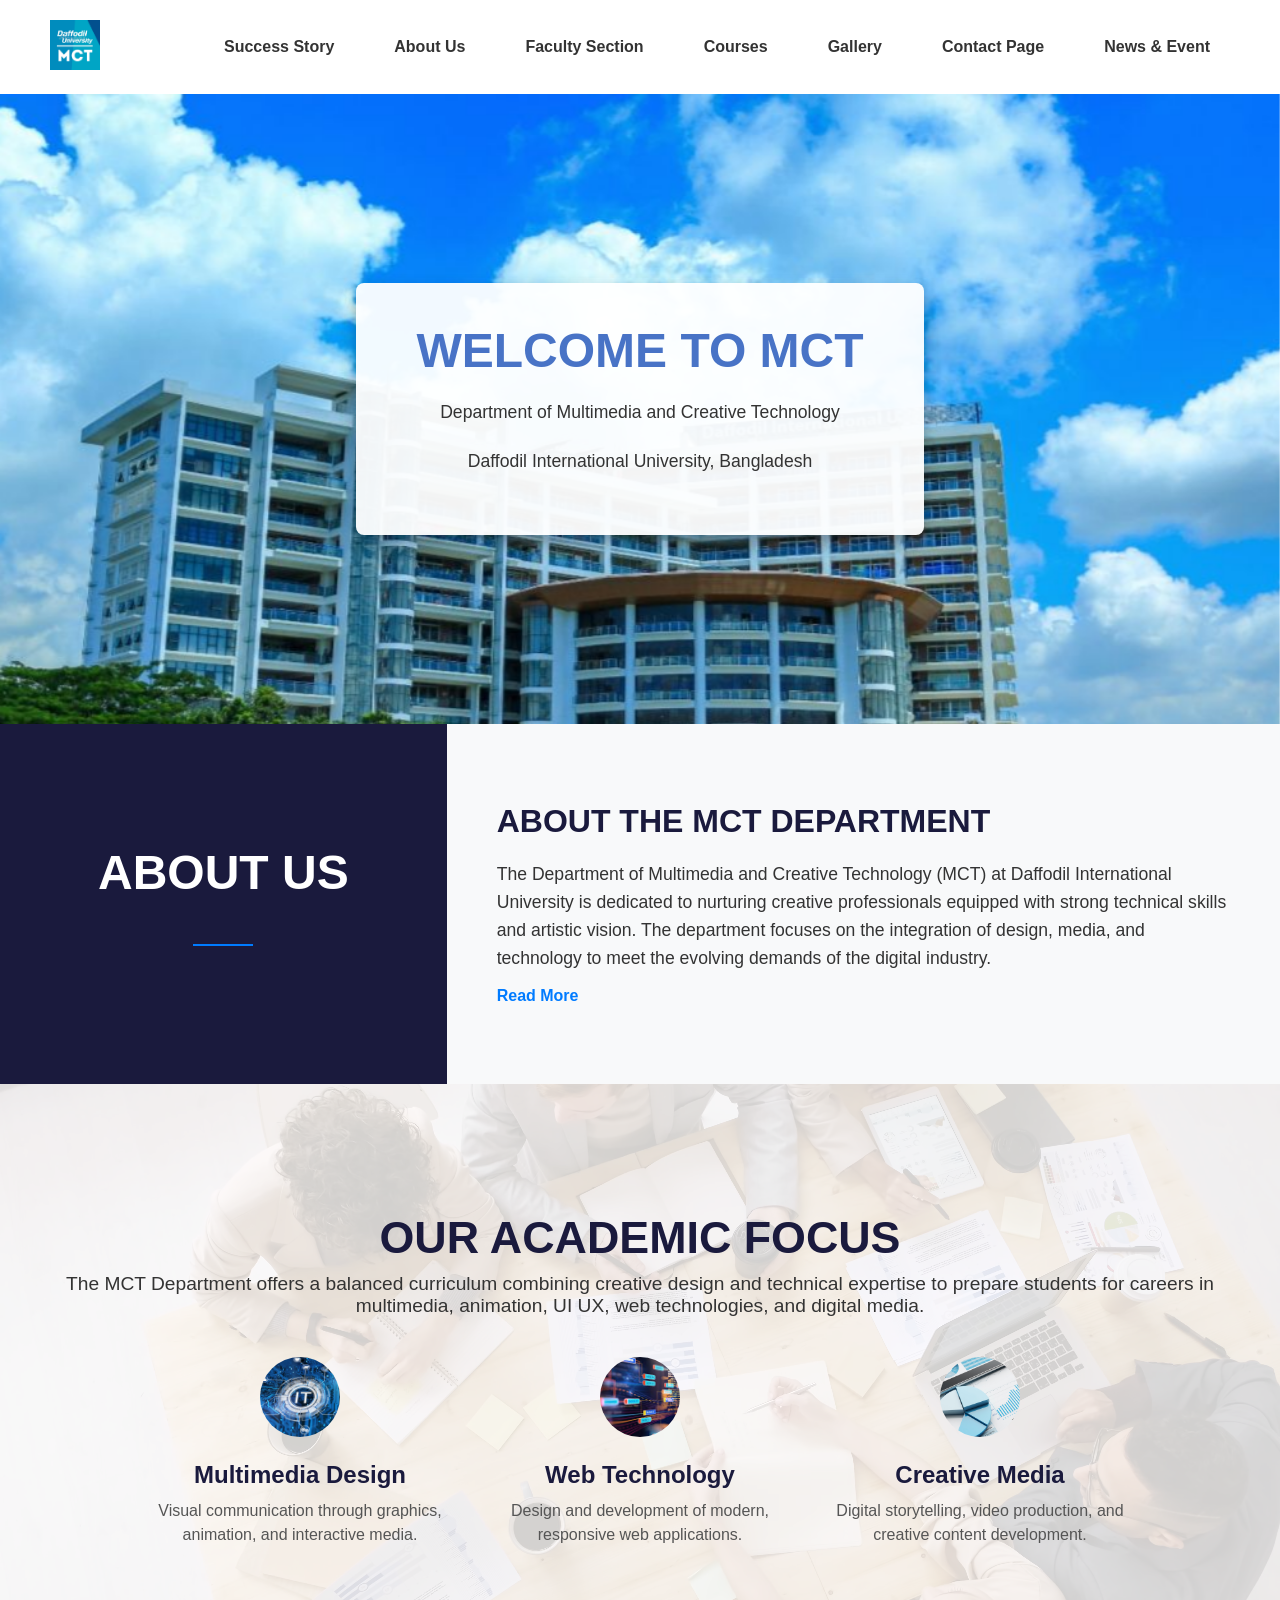
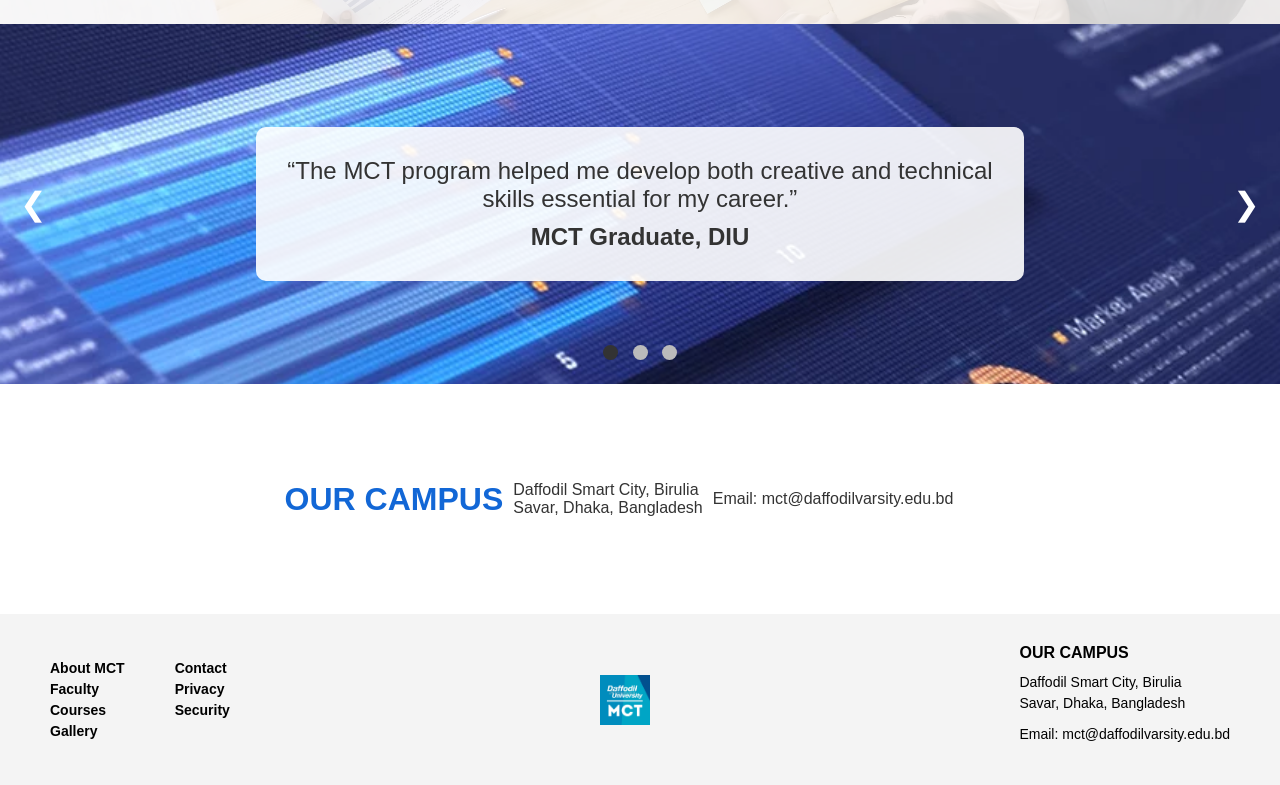
==== index.html @ 2c5bf533 "Add files via upload" ====
<!DOCTYPE html>
<html lang="en">
<head>
    <meta charset="UTF-8">
    <meta name="viewport" content="width=device-width, initial-scale=1.0">
    <title>MCT Department</title>
    <link rel="stylesheet" href="styles.css">
    <!-- FontAwesome for Icons -->
    <link rel="stylesheet" href="https://cdnjs.cloudflare.com/ajax/libs/font-awesome/5.15.4/css/all.min.css">
</head>
<body>
    <!-- Header Section -->
    
<header>
    <!-- Top Bar -->
    
    <!-- Main Navigation -->
    <div class="header-main">
        <div class="logo">
            <img src="mct logo.jpg" alt="MCT Logo">
        </div>
        <nav>
            <ul>
                <li><a href="#success">Success Story</a></li>
                <li>
                    <a href="#about-us">About Us</a>
                </li>
                <li><a href="#gallery">Faculty Section</a></li>
                <li><a href="#gallery">Courses</a></li>
                <li><a href="#gallery">Gallery</a></li>
                <li><a href="#contact">Contact Page</a></li>
                <li><a href="#news">News & Event</a></li>
            </ul>
        </nav>
    </div>
</header>



<!-- Hero Section with Video Background and Parallax -->
<section class="hero">
    <div class="video-container">
            <img src="back1.jpeg" alt="Dafodil">
        </video>
    </div>
    <div class="hero-overlay">
        <h1>WELCOME TO MCT</h1>
        <p>
            Department of Multimedia and Creative Technology
        
        </p>
        <P>Daffodil International University, Bangladesh </P>
    </div>
</section>

    <!-- Information Section -->
<!-- Split Section -->
<section id="about-us" class="split-section">
    <!-- Left Side: Dark Background -->
    <div class="split-left">
        <h2>ABOUT US</h2>
        <div class="blue-line"></div>
    </div>
    <!-- Right Side: White Background -->
    <div class="split-right">
        <h3>ABOUT THE MCT DEPARTMENT</h3>
        <p>
            The Department of Multimedia and Creative Technology (MCT) at Daffodil International University is dedicated to nurturing creative professionals equipped with strong technical skills and artistic vision. The department focuses on the integration of design, media, and technology to meet the evolving demands of the digital industry.
        </p>
        <a href="#" class="read-more">Read More</a>
    </div>
</section>


    <!-- Services Section -->
<section class="digital-solution">
    <!-- Video Background -->
    <video autoplay muted loop class="background-video">
        <source src="videoplayback (3).mp4" type="video/mp4" />
    </video>

    <!-- Overlay -->
    <div class="overlay"></div>

    <!-- Content -->
    <div class="content">
        <h2>OUR ACADEMIC FOCUS</h2>
        <p class="description">
            The MCT Department offers a balanced curriculum combining creative design and technical expertise to prepare students for careers in multimedia, animation, UI UX, web technologies, and digital media.
        </p>
        <div class="services">
            <!-- Branding Service -->
            <div class="service">
                <img src="PIC1.jpg" alt="Branding">
                <h3>Multimedia Design</h3>
                <p>Visual communication through graphics, animation, and interactive media.</p>
            </div>
            <!-- Strategy Service -->
            <div class="service">
                <img src="PIC2.jpeg" alt="Strategy">
                <h3>Web Technology</h3>
                <p>Design and development of modern, responsive web applications.</p>
            </div>
            <!-- Development Service -->
            <div class="service">
                <img src="PIC3.jpg" alt="Development">
                <h3>Creative Media</h3>
                <p>Digital storytelling, video production, and creative content development.</p>
            </div>
        </div>
    </div>
</section>



    <!-- Testimonial Section -->
    <!-- Carousel Section -->
<section>
    <div id="success" class="carousel-container">
        <div class="carousel-slide fade-in" id="slide1">
            <div class="carousel-overlay">
                <p>“The MCT program helped me develop both creative and technical skills essential for my career.”</p>
                <p class="author">MCT Graduate, DIU</p>
            </div>
            <img src="tp1.png" alt="Graphic Design">
        </div>

        <div class="carousel-slide fade-in" id="slide2">
            <div class="carousel-overlay">
                <p>“Practical learning and supportive faculty made my journey at MCT truly valuable.”</p>
                <p class="author">Final Year Student, MCT</p>
            </div>
            <img src="tp2.png" alt="Web Development">
        </div>

        <div class="carousel-slide fade-in" id="slide3">
            <div class="carousel-overlay">
                <p>“The department encourages innovation and creativity in every project.”</p>
                <p class="author">Alumni, MCT Department</p>
            </div>
            <img src="tp3.png" alt="Web Development">
        </div>

        <!-- Navigation Arrows -->
        <a class="prev" onclick="moveSlide(-1)">&#10094;</a>
        <a class="next" onclick="moveSlide(1)">&#10095;</a>

        <!-- Dots -->
        <div class="carousel-dots">
            <span class="dot" onclick="currentSlide(1)"></span>
            <span class="dot" onclick="currentSlide(2)"></span>
            <span class="dot" onclick="currentSlide(3)"></span>
        </div>
    </div>
</section>

<!-- Partners Section -->
<section id="gallery" class="partners-section">
    <div class="partner-container">
        <!-- Partners Text -->
        <div class="partners-text">
            <h2>OUR CAMPUS</h2>
            <p>Daffodil Smart City, Birulia<br>Savar, Dhaka, Bangladesh</p>
            <p>Email: mct@daffodilvarsity.edu.bd</p>
        </div>
        <!-- Logo and Title -->
    

        <!-- Divider -->
        <div class="divider"></div>

        
    </div>
</section>
    <!-- Footer Section -->
    <footer id="contact" class="footer">
        <div class="footer-container">
            <!-- Left Section -->
            <div class="footer-links">
                <ul>
                <li><a href="#">About MCT</a></li>
                <li><a href="#">Faculty</a></li>
                <li><a href="#">Courses</a></li>
                <li><a href="#">Gallery</a></li>
            </ul>
            <ul>
                <li><a href="#">Contact</a></li>
                <li><a href="#">Privacy</a></li>
                <li><a href="#">Security</a></li>
            </ul>
            </div>
    
            <!-- Middle Section (Logo) -->
            <div class="footer-logo">
                <img src="mct logo.jpg" alt="Company Logo">
            </div>
    
            <!-- Right Section -->
            <div class="footer-info">
                <h3>OUR CAMPUS</h3>
            <p>Daffodil Smart City, Birulia<br>Savar, Dhaka, Bangladesh</p>
            <p>Email: mct@daffodilvarsity.edu.bd</p>
            </div>
        </div>
    </footer>
        
        
    </footer>
    <!-- Link to Script -->
    <script src="script.js"></script>
</body>
</body>
</html>
---- styles.css ----
/* General Reset */
* {
    margin: 0;
    padding: 0;
    box-sizing: border-box;
}

body {
    font-family: 'Lucida Sans', 'Lucida Sans Regular', 'Lucida Grande', 'Lucida Sans Unicode', Geneva, Verdana, sans-serif;
    color: #333;
}

/* Top Bar */
.top-bar {
    background-color: #1a1a3d; /* Blue color */
    display: flex;
    justify-content: flex-end;
    padding: 10px 50px;
    color: white;
    font-size: 0.9rem;
}

.top-bar a {
    color: white;
    text-decoration: none;
    font-weight: bold;
    margin-left: 20px;
    display: flex;
    align-items: center;
    gap: 5px;
}

.top-bar a:hover {
    text-decoration: underline;
}

/* Header Main Section */
.header-main {
    display: flex;
    align-items: center;
    justify-content: space-between;
    padding: 20px 50px;
    background-color: #ffffff; /* White background */
}

.logo {
  position: left;
  top: 15px;
  left: 15px;
}

.logo img {
  width: 50px;
  height: auto;
}



/* Style for the navigation */
nav ul {
    list-style: none; /* Remove bullets */
    display: flex; /* Horizontal menu */
    gap: 20px; /* Space between menu items */
    position: right; /* Needed for submenu positioning */
}

nav ul li {
    position: Right; /* For submenu positioning */
}

nav ul a {
    text-decoration: none;
    color: #333; /* Default text color */
    font-weight: bold;
    padding: 10px 20px;
    display: inline-block;
}

/* Submenu styles */
.submenu {
    display: none; /* Hide submenu by default */
    position: absolute; /* Position relative to parent */
    top: 100%; /* Position below the parent menu */
    left: 0;
    background: white;
    list-style: none;
    padding: 10px;
    box-shadow: 0px 4px 6px rgba(0, 0, 0, 0.1); /* Add shadow */
    z-index: 10;
}

.submenu li {
    margin: 5px 0; /* Space between submenu items */
}

.submenu a {
    color: #007bff; /* Submenu link color */
    padding: 5px 15px;
    display: block; /* Full-width clickable area */
}

/* Show the submenu on hover */
nav ul li:hover .submenu {
    display: block; /* Show submenu on hover */
}

/* Hover effect for submenu links */
.submenu a:hover {
    background-color: #f1f1f1; /* Light background on hover */
}


nav a {
    text-decoration: none;
    color: #000; /* Black text */
    transition: transform 0.3s ease-in-out;
}

nav a:hover {
    color: #007bff; /* Blue hover color */
    text-decoration: underline; /* Add underline on hover */
    transform: scale(1.1);
}


/* Hero Section with Parallax Effect */
.hero {
    position: relative;
    height: 70vh; /* Full viewport height */
    overflow: hidden; /* Prevent overflow */
    display: flex;
    align-items: center;
    justify-content: center;
    color: white;
}

/* Video Container for Parallax */
.video-container {
    position: absolute;
    top: 0;
    left: 0;
    width: 100%;
    height: 150%; /* Larger height for parallax effect */
    z-index: -1;
    will-change: transform; /* Optimize for parallax animation */
}

/* Video */
.hero-video {
    width: 100%;
    height: 100%;
    object-fit: cover;
    position: absolute;
    top: 0;
    left: 0;
}

/* Overlay Content */
.hero-overlay {
    background: rgba(255, 255, 255, 0.95); /* White semi-transparent overlay */
    padding: 40px 60px;
    text-align: center;
    max-width: 600px;
    border-radius: 8px;
    box-shadow: 0 8px 16px rgba(0, 0, 0, 0.3);
    z-index: 1;
    animation: fadeIn 1s ease-in-out; /* Add the fade-in animation */
}

/* Title and Paragraph Styling */
.hero-overlay h1 {
    font-size: 3rem;
    color: #4873c6; /* Dark blue */
    margin-bottom: 20px;
}

.hero-overlay p {
    font-size: 1.1rem;
    color: #333;
    line-height: 1.6;
    margin-bottom: 20px;
}

/* Button Styling */
.btn {
    display: inline-block;
    background-color: #1a1a3d; /* Dark blue button */
    color: #fff;
    padding: 10px 20px;
    border-radius: 5px;
    text-decoration: none;
    font-weight: bold;
    transition: background 0.3s ease, transform 0.3s ease;
}

.btn:hover {
    background-color: #007bff;
    transform: scale(1.05);
}

/* Fade-in Animation */
@keyframes fadeIn {
    0% {
        opacity: 0;
        transform: scale(0.9);
    }
    100% {
        opacity: 1;
        transform: scale(1);
    }
}



/* Info Section */
/* Split Section */
.split-section {
    display: flex;
    height: 40vh; /* Full viewport height */
}

/* Left Side */
.split-left {
    flex: 1;
    background-color: #1a1a3d; /* Dark Blue Background */
    display: flex;
    flex-direction: column;
    justify-content: center;
    align-items: center;
    color: #fff; /* White Text */
    padding: 40px;
    text-align: center;
}

.split-left h2 {
    font-size: 3rem;
    font-weight: bold;
    margin-bottom: 20px;
    line-height: 1.3;
}

/* Blue Vertical Line */
.blue-line {
    width: 60px;
    height: 2px;
    background-color: #007bff; /* Blue line under heading */
    margin: 20px auto;
}

/* Right Side */
.split-right {
    flex: 2;
    background-color: #f8f9fa; /* Light Gray/White Background */
    display: flex;
    flex-direction: column;
    justify-content: center;
    padding: 50px;
    color: #333;
}

.split-right h3 {
    font-size: 2rem;
    font-weight: bold;
    margin-bottom: 20px;
    color: #1a1a3d; /* Dark Blue */
}

.split-right p {
    font-size: 1.1rem;
    line-height: 1.6;
    margin-bottom: 15px;
}

.read-more {
    display: inline-block;
    font-weight: bold;
    color: #007bff;
    text-decoration: none;
    transition: color 0.3s ease;
}

.read-more:hover {
    color: #0056b3; /* Darker blue on hover */
}

/* Responsive Design for Smaller Screens */
@media (max-width: 768px) {
    .split-section {
        flex-direction: column;
    }

    .split-left, .split-right {
        flex: none;
        width: 100%;
        text-align: center;
        padding: 20px;
    }

    .blue-line {
        margin: 10px auto;
    }
}

/* Services Section */
/* Digital Solution Section */
.digital-solution {
    position: relative;
    height: 60vh; /* Full height of the viewport */
    display: flex;
    align-items: center;
    justify-content: center;
    text-align: center;
    color: #1a1a3d; /* Dark Text */
    overflow: hidden; /* Ensures the video doesn't spill outside the section */
}

/* Background Video */
.background-video {
    position: absolute;
    top: 0;
    left: 0;
    width: 100%;
    height: 100%;
    object-fit: cover; /* Ensures the video covers the section fully */
    z-index: -2;
}

/* Overlay Effect */
.overlay {
    position: absolute;
    top: 0;
    left: 0;
    width: 100%;
    height: 100%;
    background: rgba(255, 255, 255, 0.8); /* White transparent overlay */
    z-index: -1;
}

/* Content Styling */
.content {
    position: relative;
    z-index: 1;
    max-width: 1200px;
    padding: 20px;
    margin-top: 050px;
}

.content h2 {
    font-size: 2.8rem;
    font-weight: bold;
    margin-bottom: 10px;
    color: #1a1a3d; /* Dark Blue */
}

.content .description {
    font-size: 1.2rem;
    margin-bottom: 40px;
    color: #333;
}

/* Services Container */
.services {
    display: flex;
    justify-content: center;
    gap: 40px;
    flex-wrap: wrap;
}

/* Individual Service Box */
.service {
    text-align: center;
    max-width: 300px;
    color: #1a1a3d; /* Dark Blue */
}

.service img {
    width: 80px; /* Circle images */
    height: 80px;
    border-radius: 50%;
    margin-bottom: 20px;
}

.service h3 {
    font-size: 1.5rem;
    font-weight: bold;
    margin-bottom: 10px;
}

.service p {
    font-size: 1rem;
    line-height: 1.5;
    color: #555; /* Slightly dark text */
}



/* Carousel Container */
.carousel-container {
    position: relative;
    max-width: 100%;
    height: 40vh;
    overflow: hidden;
    display: flex;
    align-items: center;
    justify-content: center;
}

.carousel-slide {
    position: absolute;
    width: 100%;
    height: 100vh;
    display: none;
    text-align: center;
    background-attachment: fixed; /* Parallax Effect */
    background-size: cover;
    background-position: center;
}

/* Fade-in Animation */
@keyframes fadeIn {
    from {
        opacity: 0;
        transform: scale(0.95);
    }
    to {
        opacity: 1;
        transform: scale(1);
    }
}

.fade-in {
    animation: fadeIn 1.5s ease-in-out;
}

img {
    width: 100%;
    height: 100%;
    object-fit: cover;
}

/* Overlay Text */
.carousel-overlay {
    position: absolute;
    top: 50%;
    left: 50%;
    transform: translate(-50%, -50%);
    background: rgba(255, 255, 255, 0.9);
    padding: 20px;
    border-radius: 10px;
    width: 60%;
    text-align: center;
    font-family: Arial, sans-serif;
}

.carousel-overlay p {
    font-size: 1.5rem;
    margin: 10px 0;
}

.author {
    font-weight: bold;
    font-size: 1rem;
}

/* Navigation Arrows */
.prev, .next {
    position: absolute;
    top: 50%;
    transform: translateY(-50%);
    color: white;
    font-size: 2rem;
    padding: 10px;
    cursor: pointer;
    user-select: none;
}

.prev {
    left: 10px;
}

.next {
    right: 10px;
}

/* Dots */
.carousel-dots {
    position: absolute;
    bottom: 20px;
    text-align: center;
    width: 100%;
}

.dot {
    display: inline-block;
    width: 15px;
    height: 15px;
    margin: 0 5px;
    background-color: #bbb;
    border-radius: 50%;
    cursor: pointer;
    transition: background 0.3s ease;
}

.dot.active {
    background-color: #333;
}

/* Partners Section */
.partners-section {
    display: flex;
    justify-content: center;
    align-items: center;
    padding: 40px 0;
}

.partner-container {
    display: flex;
    align-items: center;
    justify-content: center;
    gap: 40px;
    width: 100%;
    max-width: 1200px;
}
/* Partners Text */
.partners-text {
    display: flex;
    align-items: center;
    gap: 10px;
}

.partners-text h2 {
    font-size: 2rem;
    font-weight: bold;
    color: #1267d6; /* White text */
}

.vertical-line {
    width: 2px;
    height: 100px;
    background-color: #ffffff55; /* Light white transparent line */
}

/* Logo and Company Name */
.partner-logo {
    text-align: center;
}

.partner-logo img {
    width: 100px; /* Adjust logo size */
    height: auto;
}

.partner-logo .company-name {
    margin-top: 10px;
    font-size: 1.2rem;
    font-weight: bold;
}

/* Divider */
.divider {
    width: 2px;
    height: 150px;
    background-color: #ffffff55; /* Light white transparent */
}

/* Partner Logos */
.partners-logos {
    display: flex;
    gap: 20px;
}

.partner-card {
    width: 120px;
    height: 120px;
    background-color: #ffffff; /* Dark background for partner logos */
    display: flex;
    justify-content: center;
    align-items: center;
    border-radius: 5px;
    transition: transform 0.3s ease-in-out;
}

.partner-card img {
    max-width: 80%; /* Resize the image */
    max-height: 80%;
    object-fit: contain; /* Maintain aspect ratio */
}

.partner-card:hover {
    transform: scale(1.1); /* Hover scaling effect */
}

/* Footer */
/* Footer Container */
.footer {
    background-color: #f4f4f4;
    padding: 30px 50px;
    color: #000;
    font-size: 14px;
}

/* Footer Container */
.footer-container {
    display: flex;
    justify-content: space-between;
    align-items: center;
    gap: 20px;
}

/* Footer Logo */
.footer-logo {
    text-align: center;
    flex: 1;
    top: 25px;
    left: 25px; /* Ensures it occupies equal space between other sections */
}


.footer-logo img {
    width: 50px;
    height: auto;
    display: block;
    margin: 0 auto; /* Center the logo */
}


/* Footer Links */
.footer-links {
    display: flex;
    gap: 50px;
}

.footer-links ul {
    list-style: none;
}

.footer-links ul li {
    margin: 5px 0;
}

.footer-links ul li a {
    text-decoration: none;
    color: #000;
    font-weight: bold;
}

.footer-links ul li a:hover {
    text-decoration: underline;
}

/* Headquarters Section */
.footer-info h3 {
    font-size: 1rem;
    margin-bottom: 10px;
    font-weight: bold;
}

.footer-info p {
    margin-bottom: 10px;
    line-height: 1.5;
}

.linkedin-icon img {
    width: 30px;
    height: 30px;
}

/* Footer Copyright */
.footer-copyright {
    text-align: center;
    margin-top: 20px;
    font-size: 12px;
    color: #555;
}

/* Responsive Design */
@media (max-width: 768px) {
    .footer-container {
        flex-direction: column;
        align-items: center;
    }

    .footer-links {
        flex-direction: column;
        text-align: center;
        gap: 10px;
    }

    .footer-info {
        text-align: center;
    }
}
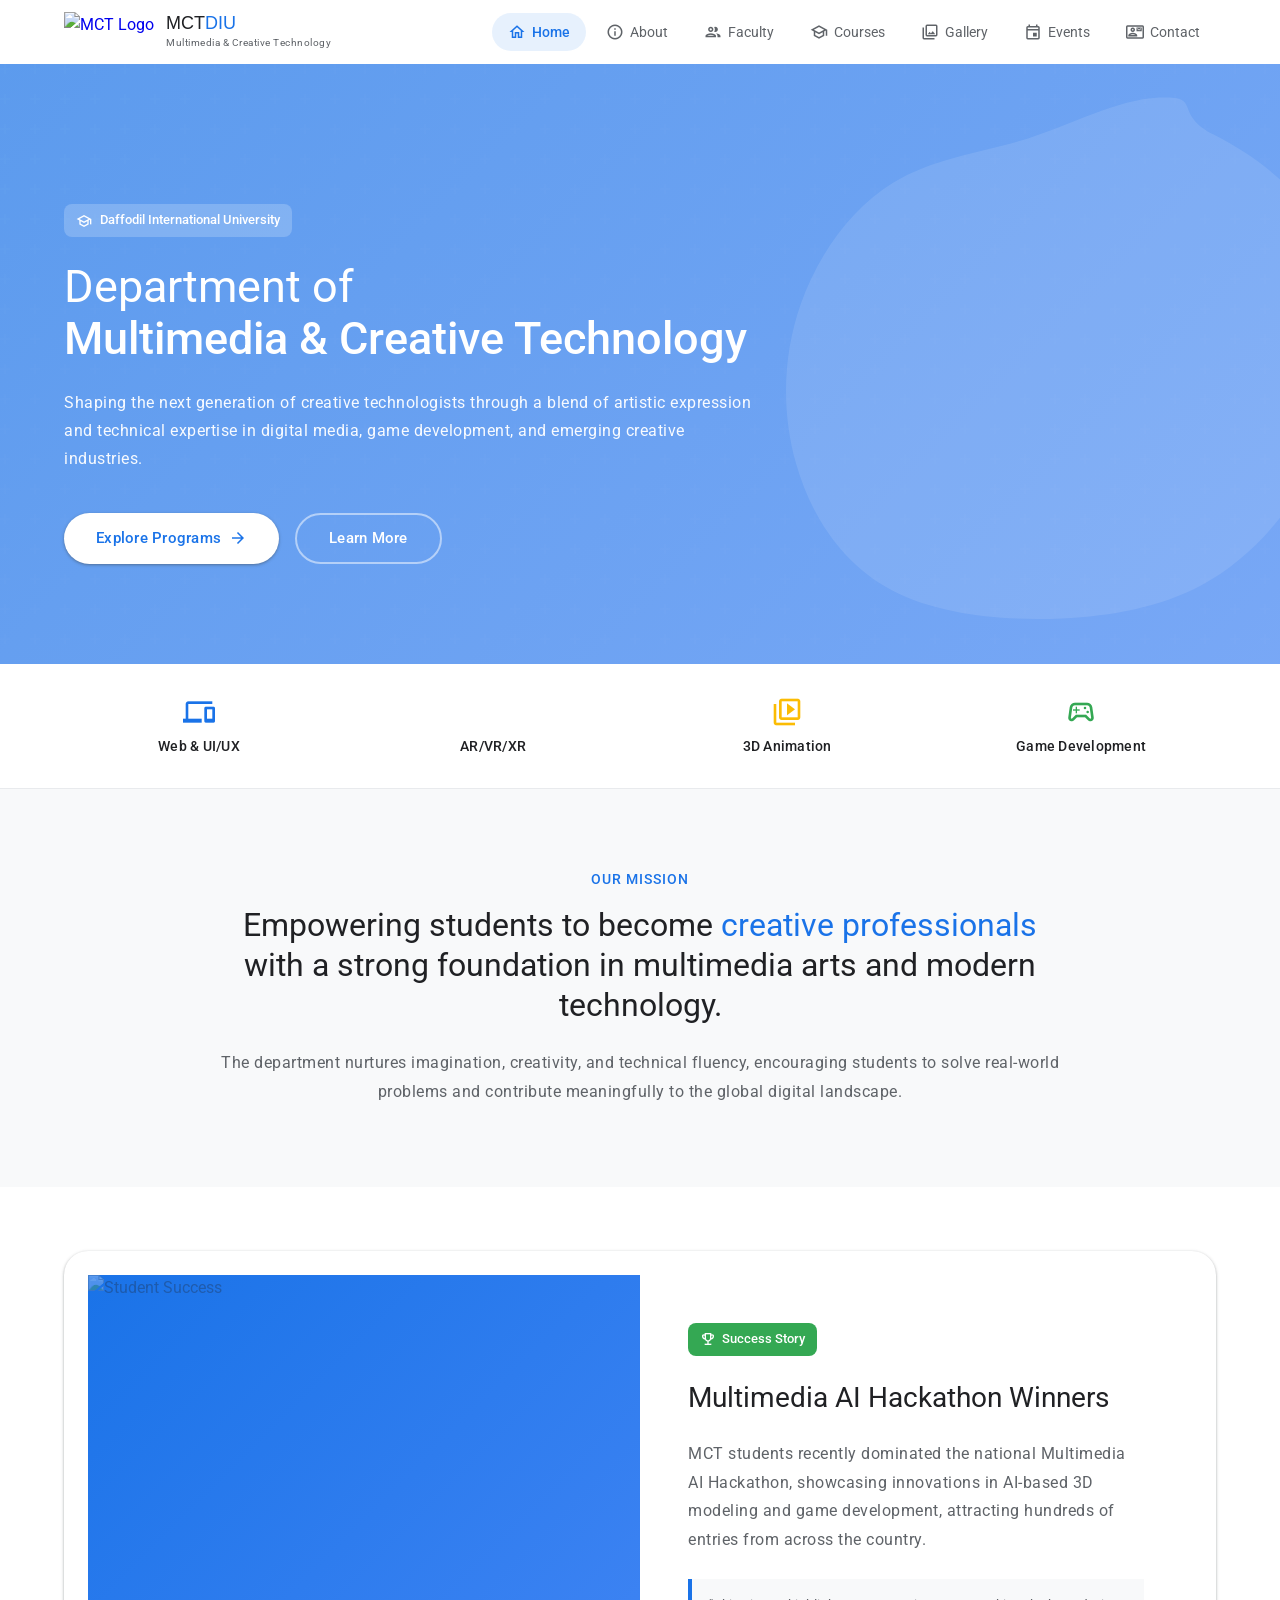
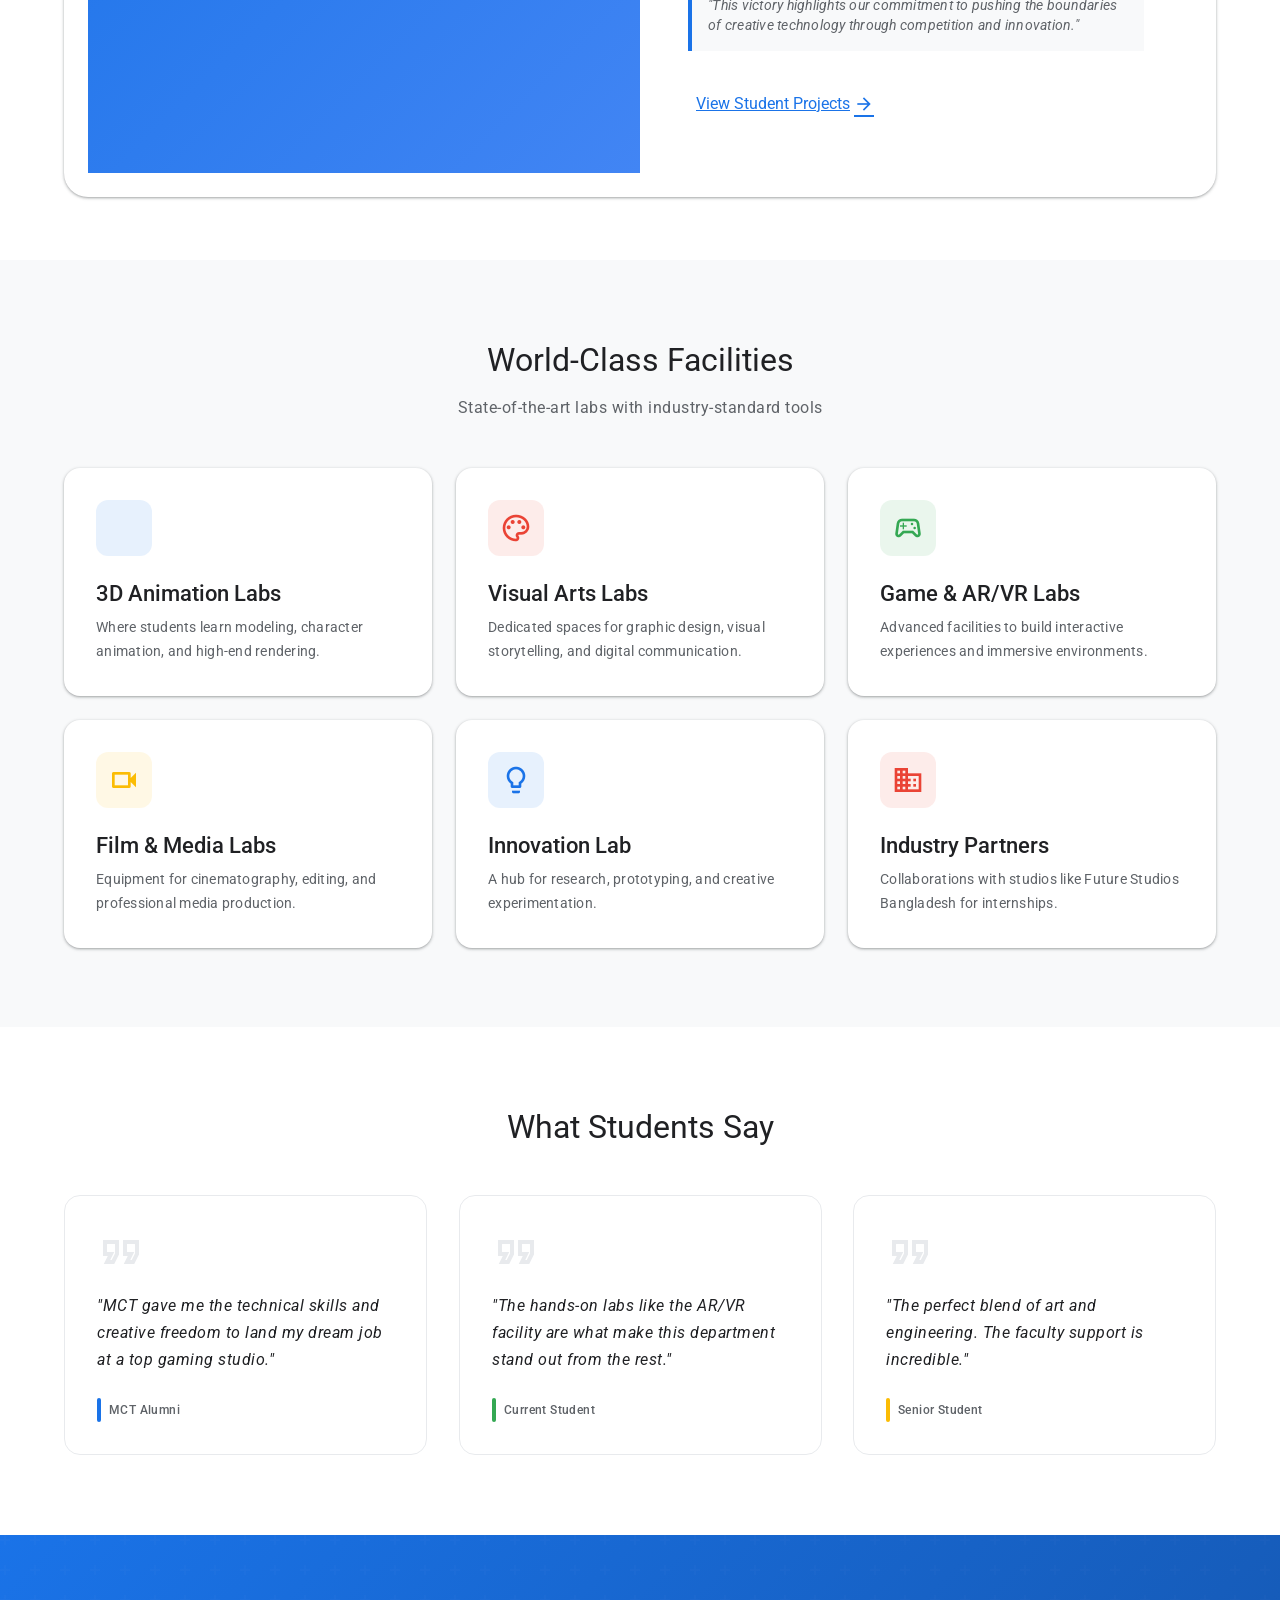
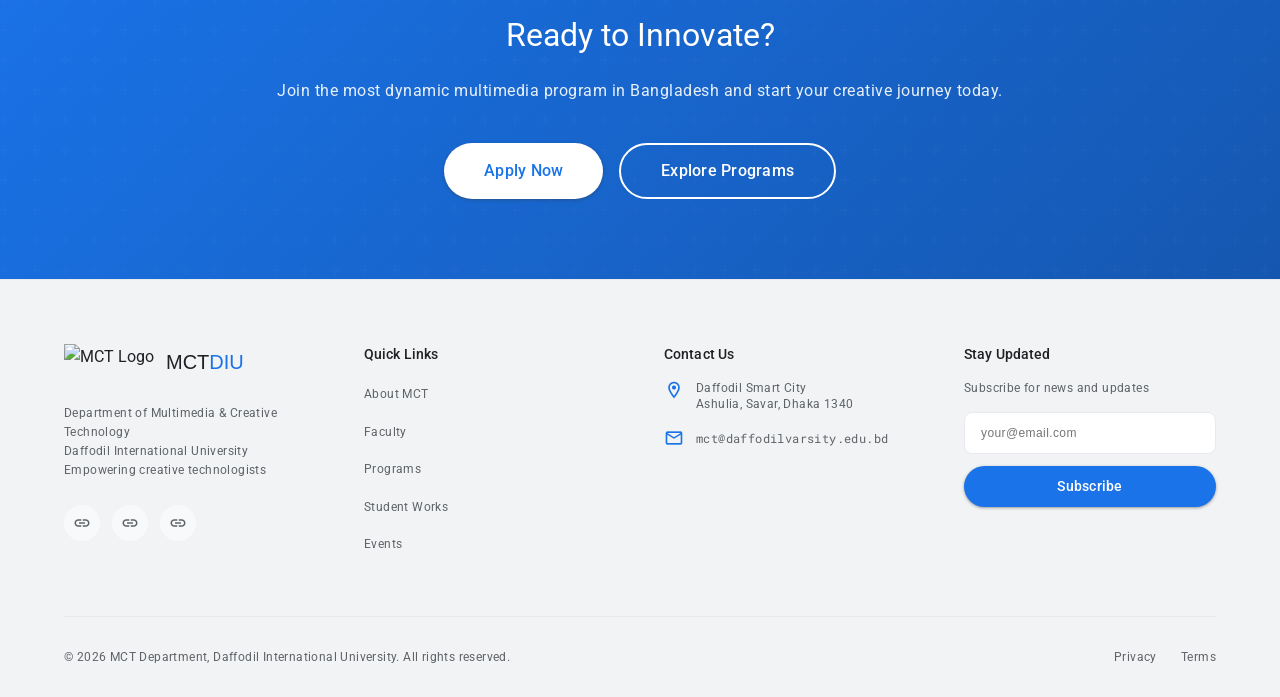
==== commit a1227471: "Add files via upload" ====
--- a/index.html
+++ b/index.html
@@ -1,213 +1,309 @@
-<!DOCTYPE html>
-<html lang="en">
-<head>
-    <meta charset="UTF-8">
-    <meta name="viewport" content="width=device-width, initial-scale=1.0">
-    <title>MCT Department</title>
-    <link rel="stylesheet" href="styles.css">
-    <!-- FontAwesome for Icons -->
-    <link rel="stylesheet" href="https://cdnjs.cloudflare.com/ajax/libs/font-awesome/5.15.4/css/all.min.css">
-</head>
-<body>
-    <!-- Header Section -->
-    
-<header>
-    <!-- Top Bar -->
-    
-    <!-- Main Navigation -->
-    <div class="header-main">
-        <div class="logo">
-            <img src="mct logo.jpg" alt="MCT Logo">
-        </div>
-        <nav>
-            <ul>
-                <li><a href="#success">Success Story</a></li>
-                <li>
-                    <a href="#about-us">About Us</a>
-                </li>
-                <li><a href="#gallery">Faculty Section</a></li>
-                <li><a href="#gallery">Courses</a></li>
-                <li><a href="#gallery">Gallery</a></li>
-                <li><a href="#contact">Contact Page</a></li>
-                <li><a href="#news">News & Event</a></li>
-            </ul>
-        </nav>
-    </div>
-</header>
-
-
-
-<!-- Hero Section with Video Background and Parallax -->
-<section class="hero">
-    <div class="video-container">
-            <img src="back1.jpeg" alt="Dafodil">
-        </video>
-    </div>
-    <div class="hero-overlay">
-        <h1>WELCOME TO MCT</h1>
-        <p>
-            Department of Multimedia and Creative Technology
-        
-        </p>
-        <P>Daffodil International University, Bangladesh </P>
-    </div>
-</section>
-
-    <!-- Information Section -->
-<!-- Split Section -->
-<section id="about-us" class="split-section">
-    <!-- Left Side: Dark Background -->
-    <div class="split-left">
-        <h2>ABOUT US</h2>
-        <div class="blue-line"></div>
-    </div>
-    <!-- Right Side: White Background -->
-    <div class="split-right">
-        <h3>ABOUT THE MCT DEPARTMENT</h3>
-        <p>
-            The Department of Multimedia and Creative Technology (MCT) at Daffodil International University is dedicated to nurturing creative professionals equipped with strong technical skills and artistic vision. The department focuses on the integration of design, media, and technology to meet the evolving demands of the digital industry.
-        </p>
-        <a href="#" class="read-more">Read More</a>
-    </div>
-</section>
-
-
-    <!-- Services Section -->
-<section class="digital-solution">
-    <!-- Video Background -->
-    <video autoplay muted loop class="background-video">
-        <source src="videoplayback (3).mp4" type="video/mp4" />
-    </video>
-
-    <!-- Overlay -->
-    <div class="overlay"></div>
-
-    <!-- Content -->
-    <div class="content">
-        <h2>OUR ACADEMIC FOCUS</h2>
-        <p class="description">
-            The MCT Department offers a balanced curriculum combining creative design and technical expertise to prepare students for careers in multimedia, animation, UI UX, web technologies, and digital media.
-        </p>
-        <div class="services">
-            <!-- Branding Service -->
-            <div class="service">
-                <img src="PIC1.jpg" alt="Branding">
-                <h3>Multimedia Design</h3>
-                <p>Visual communication through graphics, animation, and interactive media.</p>
-            </div>
-            <!-- Strategy Service -->
-            <div class="service">
-                <img src="PIC2.jpeg" alt="Strategy">
-                <h3>Web Technology</h3>
-                <p>Design and development of modern, responsive web applications.</p>
-            </div>
-            <!-- Development Service -->
-            <div class="service">
-                <img src="PIC3.jpg" alt="Development">
-                <h3>Creative Media</h3>
-                <p>Digital storytelling, video production, and creative content development.</p>
-            </div>
-        </div>
-    </div>
-</section>
-
-
-
-    <!-- Testimonial Section -->
-    <!-- Carousel Section -->
-<section>
-    <div id="success" class="carousel-container">
-        <div class="carousel-slide fade-in" id="slide1">
-            <div class="carousel-overlay">
-                <p>“The MCT program helped me develop both creative and technical skills essential for my career.”</p>
-                <p class="author">MCT Graduate, DIU</p>
-            </div>
-            <img src="tp1.png" alt="Graphic Design">
-        </div>
-
-        <div class="carousel-slide fade-in" id="slide2">
-            <div class="carousel-overlay">
-                <p>“Practical learning and supportive faculty made my journey at MCT truly valuable.”</p>
-                <p class="author">Final Year Student, MCT</p>
-            </div>
-            <img src="tp2.png" alt="Web Development">
-        </div>
-
-        <div class="carousel-slide fade-in" id="slide3">
-            <div class="carousel-overlay">
-                <p>“The department encourages innovation and creativity in every project.”</p>
-                <p class="author">Alumni, MCT Department</p>
-            </div>
-            <img src="tp3.png" alt="Web Development">
-        </div>
-
-        <!-- Navigation Arrows -->
-        <a class="prev" onclick="moveSlide(-1)">&#10094;</a>
-        <a class="next" onclick="moveSlide(1)">&#10095;</a>
-
-        <!-- Dots -->
-        <div class="carousel-dots">
-            <span class="dot" onclick="currentSlide(1)"></span>
-            <span class="dot" onclick="currentSlide(2)"></span>
-            <span class="dot" onclick="currentSlide(3)"></span>
-        </div>
-    </div>
-</section>
-
-<!-- Partners Section -->
-<section id="gallery" class="partners-section">
-    <div class="partner-container">
-        <!-- Partners Text -->
-        <div class="partners-text">
-            <h2>OUR CAMPUS</h2>
-            <p>Daffodil Smart City, Birulia<br>Savar, Dhaka, Bangladesh</p>
-            <p>Email: mct@daffodilvarsity.edu.bd</p>
-        </div>
-        <!-- Logo and Title -->
-    
-
-        <!-- Divider -->
-        <div class="divider"></div>
-
-        
-    </div>
-</section>
-    <!-- Footer Section -->
-    <footer id="contact" class="footer">
-        <div class="footer-container">
-            <!-- Left Section -->
-            <div class="footer-links">
-                <ul>
-                <li><a href="#">About MCT</a></li>
-                <li><a href="#">Faculty</a></li>
-                <li><a href="#">Courses</a></li>
-                <li><a href="#">Gallery</a></li>
-            </ul>
-            <ul>
-                <li><a href="#">Contact</a></li>
-                <li><a href="#">Privacy</a></li>
-                <li><a href="#">Security</a></li>
-            </ul>
-            </div>
-    
-            <!-- Middle Section (Logo) -->
-            <div class="footer-logo">
-                <img src="mct logo.jpg" alt="Company Logo">
-            </div>
-    
-            <!-- Right Section -->
-            <div class="footer-info">
-                <h3>OUR CAMPUS</h3>
-            <p>Daffodil Smart City, Birulia<br>Savar, Dhaka, Bangladesh</p>
-            <p>Email: mct@daffodilvarsity.edu.bd</p>
-            </div>
-        </div>
-    </footer>
-        
-        
-    </footer>
-    <!-- Link to Script -->
-    <script src="script.js"></script>
-</body>
-</body>
-</html>
+<!DOCTYPE html>
+<html lang="en">
+
+<head>
+  <meta charset="UTF-8">
+  <meta name="viewport" content="width=device-width, initial-scale=1.0">
+  <title>MCT Department | Multimedia & Creative Technology</title>
+  <link rel="stylesheet" href="styles.css">
+  <!-- Material Icons -->
+  <link href="https://fonts.googleapis.com/icon?family=Material+Icons" rel="stylesheet">
+  <link href="https://fonts.googleapis.com/icon?family=Material+Icons+Outlined" rel="stylesheet">
+  <style>
+    /* Responsive Typography */
+    @media (max-width: 768px) {
+      .display-medium { font-size: 32px !important; line-height: 40px !important; }
+      .display-small { font-size: 28px !important; line-height: 36px !important; }
+      .headline-large { font-size: 24px !important; line-height: 32px !important; }
+      .headline-medium { font-size: 22px !important; line-height: 28px !important; }
+      .title-large { font-size: 18px !important; line-height: 24px !important; }
+      .body-large { font-size: 15px !important; line-height: 22px !important; }
+      .hero-section { min-height: 500px !important; padding: 100px 0 60px 0 !important; }
+      .grid-responsive { grid-template-columns: 1fr !important; }
+      .grid-2-col { grid-template-columns: 1fr !important; }
+      .hide-mobile { display: none !important; }
+      .container-google { padding: 0 20px !important; }
+    }
+    
+    @media (max-width: 480px) {
+      .display-medium { font-size: 28px !important; line-height: 36px !important; }
+      .headline-large { font-size: 22px !important; line-height: 28px !important; }
+      .hero-section { min-height: 450px !important; padding: 90px 0 50px 0 !important; }
+      .btn-google { padding: 10px 24px !important; font-size: 14px !important; }
+      .chip-google { font-size: 12px !important; padding: 4px 10px !important; }
+    }
+    
+    /* Smooth scroll */
+    html { scroll-behavior: smooth; }
+    
+    /* Image optimization */
+    img { max-width: 100%; height: auto; display: block; }
+    
+    /* Better link styles */
+    a { transition: all 0.2s ease; }
+  </style>
+</head>
+
+<body>
+
+  <div id="navbar-container"></div>
+
+  <main>
+    <!-- HERO SECTION -->
+    <section class="hero-section" style="background: linear-gradient(135deg, rgba(26, 115, 232, 0.7) 0%, rgba(66, 133, 244, 0.7) 100%), url('https://daffodilvarsity.edu.bd/images/event/80fc6f365cf116f4acc8b338838f01a2.jpg') center/cover; color: white; min-height: 600px; display: flex; align-items: center; padding: 120px 0 80px 0; position: relative; overflow: hidden;">
+      <!-- Background Pattern Overlay -->
+      <div style="position: absolute; inset: 0; background-image: url('data:image/svg+xml,%3Csvg width=\'60\' height=\'60\' viewBox=\'0 0 60 60\' xmlns=\'http://www.w3.org/2000/svg\'%3E%3Cg fill=\'none\' fill-rule=\'evenodd\'%3E%3Cg fill=\'%23ffffff\' fill-opacity=\'0.05\'%3E%3Cpath d=\'M36 34v-4h-2v4h-4v2h4v4h2v-4h4v-2h-4zm0-30V0h-2v4h-4v2h4v4h2V6h4V4h-4zM6 34v-4H4v4H0v2h4v4h2v-4h4v-2H6zM6 4V0H4v4H0v2h4v4h2V6h4V4H6z\'/%3E%3C/g%3E%3C/g%3E%3C/svg%3E'); opacity: 0.3;"></div>
+      
+      <div class="container-google" style="position: relative; z-index: 1; width: 100%;">
+        <div style="max-width: 900px; width: 100%;">
+          <!-- Badge -->
+          <div class="chip-google" style="background: rgba(255,255,255,0.2); color: white; margin-bottom: 24px; display: inline-flex; align-items: center;">
+            <span class="material-icons-outlined" style="font-size: 16px; margin-right: 8px;">school</span>
+            <span>Daffodil International University</span>
+          </div>
+          
+          <!-- Heading -->
+          <h1 class="display-medium" style="color: white; margin-bottom: 24px; font-weight: 400;">
+            Department of<br>
+            <span style="font-weight: 500;">Multimedia & Creative Technology</span>
+          </h1>
+          
+          <!-- Description -->
+          <p class="body-large" style="color: rgba(255,255,255,0.95); margin-bottom: 40px; max-width: 700px; line-height: 1.75;">
+            Shaping the next generation of creative technologists through a blend of artistic expression and technical expertise in digital media, game development, and emerging creative industries.
+          </p>
+          
+          <!-- CTAs -->
+          <div style="display: flex; gap: 16px; flex-wrap: wrap;">
+            <a href="courses.html" class="btn-google btn-google-primary ripple" style="background: white; color: var(--google-blue); padding: 12px 32px; font-size: 15px; display: inline-flex; align-items: center; text-decoration: none;">
+              <span>Explore Programs</span>
+              <span class="material-icons-outlined" style="font-size: 18px; margin-left: 8px;">arrow_forward</span>
+            </a>
+            <a href="about.html" class="btn-google btn-google-secondary ripple" style="background: transparent; color: white; border: 2px solid rgba(255,255,255,0.5); padding: 12px 32px; font-size: 15px; display: inline-flex; align-items: center; text-decoration: none;">
+              <span>Learn More</span>
+            </a>
+          </div>
+        </div>
+      </div>
+      
+      <!-- Decorative Image -->
+      <div class="hide-mobile" style="position: absolute; right: -100px; top: 50%; transform: translateY(-50%); width: 600px; height: 600px; opacity: 0.1;">
+        <svg viewBox="0 0 200 200" xmlns="http://www.w3.org/2000/svg" fill="white">
+          <path d="M44.7,-76.4C58.8,-69.2,71.8,-59.1,79.6,-45.8C87.4,-32.6,90,-16.3,88.5,-0.9C87,14.6,81.4,29.2,73.1,42.2C64.8,55.2,53.8,66.6,40.3,73.8C26.8,81,10.8,84,-6.1,84.8C-23,85.6,-46,84.2,-62.7,75.4C-79.4,66.6,-89.8,50.4,-94.7,33C-99.6,15.6,-99,-3,-93.1,-19.9C-87.2,-36.8,-76,-52,-62.3,-60.4C-48.6,-68.8,-32.4,-70.4,-17.3,-75.2C-2.2,-80,11.8,-88,26.5,-88.8C41.2,-89.6,30.6,-83.6,44.7,-76.4Z" transform="translate(100 100)" />
+        </svg>
+      </div>
+    </section>
+
+    <!-- FOCUS AREAS -->
+    <section style="background: var(--surface); padding: var(--spacing-4) 0; border-bottom: 1px solid var(--surface-container-high);">
+      <div class="container-google">
+        <div style="display: grid; grid-template-columns: repeat(auto-fit, minmax(200px, 1fr)); gap: var(--spacing-3); text-align: center;">
+          <div>
+            <span class="material-icons-outlined text-google-blue" style="font-size: 32px; margin-bottom: 8px; display: block;">devices</span>
+            <div class="body-medium" style="font-weight: 500; color: var(--on-surface);">Web & UI/UX</div>
+          </div>
+          <div>
+            <span class="material-icons-outlined text-google-red" style="font-size: 32px; margin-bottom: 8px; display: block;">view_in_ar</span>
+            <div class="body-medium" style="font-weight: 500; color: var(--on-surface);">AR/VR/XR</div>
+          </div>
+          <div>
+            <span class="material-icons-outlined text-google-yellow" style="font-size: 32px; margin-bottom: 8px; display: block;">video_library</span>
+            <div class="body-medium" style="font-weight: 500; color: var(--on-surface);">3D Animation</div>
+          </div>
+          <div>
+            <span class="material-icons-outlined text-google-green" style="font-size: 32px; margin-bottom: 8px; display: block;">sports_esports</span>
+            <div class="body-medium" style="font-weight: 500; color: var(--on-surface);">Game Development</div>
+          </div>
+        </div>
+      </div>
+    </section>
+
+    <!-- MISSION STATEMENT -->
+    <section style="background: var(--surface-variant); padding: var(--spacing-10) 0;">
+      <div class="container-google" style="max-width: 900px; text-align: center;">
+        <div class="label-large text-google-blue" style="margin-bottom: var(--spacing-2); text-transform: uppercase; letter-spacing: 1px;">Our Mission</div>
+        <h2 class="headline-large" style="margin-bottom: var(--spacing-3); color: var(--on-surface);">
+          Empowering students to become <span class="text-google-blue">creative professionals</span> with a strong foundation in multimedia arts and modern technology.
+        </h2>
+        <p class="body-large" style="color: var(--on-surface-variant); line-height: 1.8;">
+          The department nurtures imagination, creativity, and technical fluency, encouraging students to solve real-world problems and contribute meaningfully to the global digital landscape.
+        </p>
+      </div>
+    </section>
+
+    <!-- FEATURED STORY -->
+    <section style="padding: var(--spacing-8) 0; background: var(--surface);">
+      <div class="container-google">
+        <div class="material-card elevation-2 grid-2-col" style="border-radius: var(--radius-xlarge); overflow: hidden; display: grid; grid-template-columns: 1fr 1fr; gap: 0;">
+          <!-- Image Side -->
+          <div style="position: relative; min-height: 400px; background: linear-gradient(135deg, var(--google-blue) 0%, var(--google-blue-light) 100%);">
+            <img src="https://daffodilvarsity.edu.bd/images/event/874b71e650542a481b6c71deeaaab077.webp" alt="Student Success" style="width: 100%; height: 100%; object-fit: cover; opacity: 0.3; position: absolute; inset: 0;" />
+          </div>
+          
+          <!-- Content Side -->
+          <div style="padding: var(--spacing-6); display: flex; flex-direction: column; justify-content: center;">
+            <div class="chip-google bg-google-green" style="color: white; margin-bottom: var(--spacing-3); display: inline-flex; align-self: flex-start;">
+              <span class="material-icons-outlined" style="font-size: 16px; margin-right: 6px;">emoji_events</span>
+              Success Story
+            </div>
+            
+            <h2 class="headline-medium" style="margin-bottom: var(--spacing-3); color: var(--on-surface);">
+              Multimedia AI Hackathon Winners
+            </h2>
+            
+            <p class="body-large" style="color: var(--on-surface-variant); margin-bottom: var(--spacing-3); line-height: 1.8;">
+              MCT students recently dominated the national Multimedia AI Hackathon, showcasing innovations in AI-based 3D modeling and game development, attracting hundreds of entries from across the country.
+            </p>
+            
+            <div style="background: var(--surface-variant); border-left: 4px solid var(--google-blue); padding: var(--spacing-2); margin-bottom: var(--spacing-4);">
+              <p class="body-medium" style="color: var(--on-surface-variant); font-style: italic;">
+                "This victory highlights our commitment to pushing the boundaries of creative technology through competition and innovation."
+              </p>
+            </div>
+            
+            <a href="gallery.html" class="btn-google-text" style="align-self: flex-start; display: inline-flex; align-items: center; padding: 8px 16px 8px 8px;">
+              <span>View Student Projects</span>
+              <span class="material-icons-outlined" style="font-size: 20px; margin-left: 4px;">arrow_forward</span>
+            </a>
+          </div>
+        </div>
+      </div>
+    </section>
+
+    <!-- FACILITIES -->
+    <section style="padding: var(--spacing-10) 0; background: var(--surface-variant);">
+      <div class="container-google">
+        <div style="text-align: center; margin-bottom: var(--spacing-6);">
+          <h2 class="headline-large" style="margin-bottom: var(--spacing-2); color: var(--on-surface);">World-Class Facilities</h2>
+          <p class="body-large" style="color: var(--on-surface-variant);">State-of-the-art labs with industry-standard tools</p>
+        </div>
+        
+        <div style="display: grid; grid-template-columns: repeat(auto-fit, minmax(300px, 1fr)); gap: var(--spacing-3);">
+          <!-- Facility Card 1 -->
+          <div class="material-card" style="padding: var(--spacing-4); transition: all var(--transition-base);">
+            <div style="width: 56px; height: 56px; background: rgba(26, 115, 232, 0.1); border-radius: var(--radius-medium); display: flex; align-items: center; justify-content: center; margin-bottom: var(--spacing-3);">
+              <span class="material-icons-outlined text-google-blue" style="font-size: 32px;">animation</span>
+            </div>
+            <h3 class="title-large" style="margin-bottom: var(--spacing-1);">3D Animation Labs</h3>
+            <p class="body-medium" style="color: var(--on-surface-variant); line-height: 1.7;">Where students learn modeling, character animation, and high-end rendering.</p>
+          </div>
+          
+          <!-- Facility Card 2 -->
+          <div class="material-card" style="padding: var(--spacing-4); transition: all var(--transition-base);">
+            <div style="width: 56px; height: 56px; background: rgba(234, 67, 53, 0.1); border-radius: var(--radius-medium); display: flex; align-items: center; justify-content: center; margin-bottom: var(--spacing-3);">
+              <span class="material-icons-outlined text-google-red" style="font-size: 32px;">palette</span>
+            </div>
+            <h3 class="title-large" style="margin-bottom: var(--spacing-1);">Visual Arts Labs</h3>
+            <p class="body-medium" style="color: var(--on-surface-variant); line-height: 1.7;">Dedicated spaces for graphic design, visual storytelling, and digital communication.</p>
+          </div>
+          
+          <!-- Facility Card 3 -->
+          <div class="material-card" style="padding: var(--spacing-4); transition: all var(--transition-base);">
+            <div style="width: 56px; height: 56px; background: rgba(52, 168, 83, 0.1); border-radius: var(--radius-medium); display: flex; align-items: center; justify-content: center; margin-bottom: var(--spacing-3);">
+              <span class="material-icons-outlined text-google-green" style="font-size: 32px;">sports_esports</span>
+            </div>
+            <h3 class="title-large" style="margin-bottom: var(--spacing-1);">Game & AR/VR Labs</h3>
+            <p class="body-medium" style="color: var(--on-surface-variant); line-height: 1.7;">Advanced facilities to build interactive experiences and immersive environments.</p>
+          </div>
+          
+          <!-- Facility Card 4 -->
+          <div class="material-card" style="padding: var(--spacing-4); transition: all var(--transition-base);">
+            <div style="width: 56px; height: 56px; background: rgba(251, 188, 4, 0.1); border-radius: var(--radius-medium); display: flex; align-items: center; justify-content: center; margin-bottom: var(--spacing-3);">
+              <span class="material-icons-outlined text-google-yellow" style="font-size: 32px;">videocam</span>
+            </div>
+            <h3 class="title-large" style="margin-bottom: var(--spacing-1);">Film & Media Labs</h3>
+            <p class="body-medium" style="color: var(--on-surface-variant); line-height: 1.7;">Equipment for cinematography, editing, and professional media production.</p>
+          </div>
+          
+          <!-- Facility Card 5 -->
+          <div class="material-card" style="padding: var(--spacing-4); transition: all var(--transition-base);">
+            <div style="width: 56px; height: 56px; background: rgba(26, 115, 232, 0.1); border-radius: var(--radius-medium); display: flex; align-items: center; justify-content: center; margin-bottom: var(--spacing-3);">
+              <span class="material-icons-outlined text-google-blue" style="font-size: 32px;">lightbulb</span>
+            </div>
+            <h3 class="title-large" style="margin-bottom: var(--spacing-1);">Innovation Lab</h3>
+            <p class="body-medium" style="color: var(--on-surface-variant); line-height: 1.7;">A hub for research, prototyping, and creative experimentation.</p>
+          </div>
+          
+          <!-- Facility Card 6 -->
+          <div class="material-card" style="padding: var(--spacing-4); transition: all var(--transition-base);">
+            <div style="width: 56px; height: 56px; background: rgba(234, 67, 53, 0.1); border-radius: var(--radius-medium); display: flex; align-items: center; justify-content: center; margin-bottom: var(--spacing-3);">
+              <span class="material-icons-outlined text-google-red" style="font-size: 32px;">business</span>
+            </div>
+            <h3 class="title-large" style="margin-bottom: var(--spacing-1);">Industry Partners</h3>
+            <p class="body-medium" style="color: var(--on-surface-variant); line-height: 1.7;">Collaborations with studios like Future Studios Bangladesh for internships.</p>
+          </div>
+        </div>
+      </div>
+    </section>
+
+    <!-- TESTIMONIALS -->
+    <section style="padding: var(--spacing-10) 0; background: var(--surface);">
+      <div class="container-google">
+        <h2 class="headline-large" style="text-align: center; margin-bottom: var(--spacing-6); color: var(--on-surface);">What Students Say</h2>
+        
+        <div style="display: grid; grid-template-columns: repeat(auto-fit, minmax(320px, 1fr)); gap: var(--spacing-4);">
+          <!-- Testimonial 1 -->
+          <div class="material-card-outlined" style="padding: var(--spacing-4);">
+            <span class="material-icons-outlined" style="font-size: 48px; color: var(--surface-container-high); margin-bottom: var(--spacing-2);">format_quote</span>
+            <p class="body-large" style="color: var(--on-surface); line-height: 1.7; margin-bottom: var(--spacing-3); font-style: italic;">
+              "MCT gave me the technical skills and creative freedom to land my dream job at a top gaming studio."
+            </p>
+            <div style="display: flex; align-items: center; gap: var(--spacing-1);">
+              <div style="width: 4px; height: 24px; background: var(--google-blue); border-radius: 2px;"></div>
+              <span class="body-small" style="color: var(--on-surface-variant); font-weight: 500;">MCT Alumni</span>
+            </div>
+          </div>
+          
+          <!-- Testimonial 2 -->
+          <div class="material-card-outlined" style="padding: var(--spacing-4);">
+            <span class="material-icons-outlined" style="font-size: 48px; color: var(--surface-container-high); margin-bottom: var(--spacing-2);">format_quote</span>
+            <p class="body-large" style="color: var(--on-surface); line-height: 1.7; margin-bottom: var(--spacing-3); font-style: italic;">
+              "The hands-on labs like the AR/VR facility are what make this department stand out from the rest."
+            </p>
+            <div style="display: flex; align-items: center; gap: var(--spacing-1);">
+              <div style="width: 4px; height: 24px; background: var(--google-green); border-radius: 2px;"></div>
+              <span class="body-small" style="color: var(--on-surface-variant); font-weight: 500;">Current Student</span>
+            </div>
+          </div>
+          
+          <!-- Testimonial 3 -->
+          <div class="material-card-outlined" style="padding: var(--spacing-4);">
+            <span class="material-icons-outlined" style="font-size: 48px; color: var(--surface-container-high); margin-bottom: var(--spacing-2);">format_quote</span>
+            <p class="body-large" style="color: var(--on-surface); line-height: 1.7; margin-bottom: var(--spacing-3); font-style: italic;">
+              "The perfect blend of art and engineering. The faculty support is incredible."
+            </p>
+            <div style="display: flex; align-items: center; gap: var(--spacing-1);">
+              <div style="width: 4px; height: 24px; background: var(--google-yellow); border-radius: 2px;"></div>
+              <span class="body-small" style="color: var(--on-surface-variant); font-weight: 500;">Senior Student</span>
+            </div>
+          </div>
+        </div>
+      </div>
+    </section>
+
+    <!-- CTA SECTION -->
+    <section style="background: linear-gradient(135deg, var(--google-blue) 0%, var(--google-blue-dark) 100%); padding: var(--spacing-10) 0; position: relative; overflow: hidden;">
+      <div style="position: absolute; inset: 0; background-image: url('data:image/svg+xml,%3Csvg width=\'60\' height=\'60\' viewBox=\'0 0 60 60\' xmlns=\'http://www.w3.org/2000/svg\'%3E%3Cg fill=\'none\' fill-rule=\'evenodd\'%3E%3Cg fill=\'%23ffffff\' fill-opacity=\'0.05\'%3E%3Cpath d=\'M36 34v-4h-2v4h-4v2h4v4h2v-4h4v-2h-4zm0-30V0h-2v4h-4v2h4v4h2V6h4V4h-4zM6 34v-4H4v4H0v2h4v4h2v-4h4v-2H6zM6 4V0H4v4H0v2h4v4h2V6h4V4H6z\'/%3E%3C/g%3E%3C/g%3E%3C/svg%3E'); opacity: 0.3;"></div>
+      
+      <div class="container-google" style="text-align: center; position: relative; z-index: 1; max-width: 800px;">
+        <h2 class="headline-large" style="color: white; margin-bottom: var(--spacing-3);">Ready to Innovate?</h2>
+        <p class="body-large" style="color: rgba(255,255,255,0.9); margin-bottom: var(--spacing-5);">Join the most dynamic multimedia program in Bangladesh and start your creative journey today.</p>
+        
+        <div style="display: flex; gap: var(--spacing-2); justify-content: center; flex-wrap: wrap;">
+          <a href="contact.html" class="btn-google btn-google-primary ripple" style="background: white; color: var(--google-blue); padding: 14px 40px; font-size: 16px;">
+            Apply Now
+          </a>
+          <a href="courses.html" class="btn-google btn-google-secondary ripple" style="background: transparent; color: white; border: 2px solid white; padding: 14px 40px; font-size: 16px;">
+            Explore Programs
+          </a>
+        </div>
+      </div>
+    </section>
+
+  </main>
+
+  <div id="footer-container"></div>
+  <script src="main.js"></script>
+</body>
+
+</html>
--- a/styles.css
+++ b/styles.css
@@ -1,692 +1,432 @@
-/* General Reset */
+/* Google Material Design 3 & Pixel UI Styles */
+@import url('https://fonts.googleapis.com/css2?family=Google+Sans:wght@300;400;500;600;700&family=Roboto:wght@300;400;500;700&family=Roboto+Mono:wght@400;500&display=swap');
+
+:root {
+  /* Google Material Design 3 Colors */
+  --google-blue: #1A73E8;
+  --google-blue-dark: #1557B0;
+  --google-blue-light: #4285F4;
+  --google-red: #EA4335;
+  --google-yellow: #FBBC04;
+  --google-green: #34A853;
+  
+  /* Surface Colors */
+  --surface: #FFFFFF;
+  --surface-variant: #F8F9FA;
+  --surface-container: #F1F3F4;
+  --surface-container-high: #E8EAED;
+  
+  /* Text Colors */
+  --on-surface: #202124;
+  --on-surface-variant: #5F6368;
+  --on-surface-subtle: #80868B;
+  
+  /* Elevation Shadows (Material Design 3) */
+  --elevation-1: 0 1px 2px 0 rgba(60,64,67,0.3), 0 1px 3px 1px rgba(60,64,67,0.15);
+  --elevation-2: 0 1px 2px 0 rgba(60,64,67,0.3), 0 2px 6px 2px rgba(60,64,67,0.15);
+  --elevation-3: 0 1px 3px 0 rgba(60,64,67,0.3), 0 4px 8px 3px rgba(60,64,67,0.15);
+  --elevation-4: 0 2px 3px 0 rgba(60,64,67,0.3), 0 6px 10px 4px rgba(60,64,67,0.15);
+  --elevation-5: 0 4px 4px 0 rgba(60,64,67,0.3), 0 8px 12px 6px rgba(60,64,67,0.15);
+  
+  /* Spacing (8dp grid system) */
+  --spacing-1: 8px;
+  --spacing-2: 16px;
+  --spacing-3: 24px;
+  --spacing-4: 32px;
+  --spacing-5: 40px;
+  --spacing-6: 48px;
+  --spacing-8: 64px;
+  --spacing-10: 80px;
+  
+  /* Border Radius */
+  --radius-small: 8px;
+  --radius-medium: 12px;
+  --radius-large: 16px;
+  --radius-xlarge: 24px;
+  --radius-full: 9999px;
+  
+  /* Transitions */
+  --transition-fast: 150ms cubic-bezier(0.4, 0, 0.2, 1);
+  --transition-base: 250ms cubic-bezier(0.4, 0, 0.2, 1);
+  --transition-slow: 350ms cubic-bezier(0.4, 0, 0.2, 1);
+}
+
 * {
-    margin: 0;
-    padding: 0;
-    box-sizing: border-box;
+  margin: 0;
+  padding: 0;
+  box-sizing: border-box;
 }
 
 body {
-    font-family: 'Lucida Sans', 'Lucida Sans Regular', 'Lucida Grande', 'Lucida Sans Unicode', Geneva, Verdana, sans-serif;
-    color: #333;
-}
-
-/* Top Bar */
-.top-bar {
-    background-color: #1a1a3d; /* Blue color */
-    display: flex;
-    justify-content: flex-end;
-    padding: 10px 50px;
-    color: white;
-    font-size: 0.9rem;
-}
-
-.top-bar a {
-    color: white;
-    text-decoration: none;
-    font-weight: bold;
-    margin-left: 20px;
-    display: flex;
-    align-items: center;
-    gap: 5px;
-}
-
-.top-bar a:hover {
-    text-decoration: underline;
-}
-
-/* Header Main Section */
-.header-main {
-    display: flex;
-    align-items: center;
-    justify-content: space-between;
-    padding: 20px 50px;
-    background-color: #ffffff; /* White background */
-}
-
-.logo {
-  position: left;
-  top: 15px;
-  left: 15px;
-}
-
-.logo img {
-  width: 50px;
+  font-family: 'Roboto', sans-serif;
+  color: var(--on-surface);
+  background: var(--surface-variant);
+  line-height: 1.6;
+  -webkit-font-smoothing: antialiased;
+  -moz-osx-font-smoothing: grayscale;
+}
+
+/* Google Sans for headings */
+h1, h2, h3, h4, h5, h6 {
+  font-family: 'Google Sans', 'Roboto', sans-serif;
+  font-weight: 500;
+  line-height: 1.2;
+}
+
+.font-mono {
+  font-family: 'Roboto Mono', monospace;
+}
+
+/* Material Design Elevation */
+.elevation-0 {
+  box-shadow: none;
+}
+
+.elevation-1 {
+  box-shadow: var(--elevation-1);
+}
+
+.elevation-2 {
+  box-shadow: var(--elevation-2);
+}
+
+.elevation-3 {
+  box-shadow: var(--elevation-3);
+}
+
+.elevation-4 {
+  box-shadow: var(--elevation-4);
+}
+
+.elevation-5 {
+  box-shadow: var(--elevation-5);
+}
+
+/* Material Design Cards */
+.material-card {
+  background: var(--surface);
+  border-radius: var(--radius-large);
+  padding: var(--spacing-3);
+  box-shadow: var(--elevation-1);
+  transition: box-shadow var(--transition-base), transform var(--transition-base);
+}
+
+.material-card:hover {
+  box-shadow: var(--elevation-3);
+  transform: translateY(-2px);
+}
+
+.material-card-outlined {
+  background: var(--surface);
+  border: 1px solid var(--surface-container-high);
+  border-radius: var(--radius-large);
+  padding: var(--spacing-3);
+  transition: border-color var(--transition-base), box-shadow var(--transition-base);
+}
+
+.material-card-outlined:hover {
+  border-color: var(--google-blue-light);
+  box-shadow: var(--elevation-1);
+}
+
+/* Google Button Styles */
+.btn-google {
+  display: inline-flex;
+  align-items: center;
+  justify-content: center;
+  padding: 10px 24px;
+  font-family: 'Google Sans', 'Roboto', sans-serif;
+  font-size: 14px;
+  font-weight: 500;
+  line-height: 1.5;
+  text-align: center;
+  text-decoration: none;
+  border: none;
+  border-radius: var(--radius-full);
+  cursor: pointer;
+  transition: all var(--transition-base);
+  letter-spacing: 0.25px;
+}
+
+.btn-google-primary {
+  background: var(--google-blue);
+  color: white;
+  box-shadow: var(--elevation-1);
+}
+
+.btn-google-primary:hover {
+  background: var(--google-blue-dark);
+  box-shadow: var(--elevation-2);
+}
+
+.btn-google-secondary {
+  background: var(--surface);
+  color: var(--google-blue);
+  border: 1px solid var(--surface-container-high);
+}
+
+.btn-google-secondary:hover {
+  background: var(--surface-variant);
+  border-color: var(--google-blue-light);
+}
+
+.btn-google-text {
+  background: transparent;
+  color: var(--google-blue);
+  padding: 10px 16px;
+}
+
+.btn-google-text:hover {
+  background: rgba(26, 115, 232, 0.08);
+}
+
+/* Google Chip Styles */
+.chip-google {
+  display: inline-flex;
+  align-items: center;
+  padding: 6px 12px;
+  background: var(--surface-container);
+  border-radius: var(--radius-small);
+  font-size: 13px;
+  font-weight: 500;
+  color: var(--on-surface-variant);
+  transition: background var(--transition-fast);
+}
+
+.chip-google:hover {
+  background: var(--surface-container-high);
+}
+
+/* Material Ripple Effect */
+.ripple {
+  position: relative;
+  overflow: hidden;
+}
+
+.ripple::after {
+  content: '';
+  position: absolute;
+  top: 50%;
+  left: 50%;
+  width: 0;
+  height: 0;
+  border-radius: 50%;
+  background: rgba(255, 255, 255, 0.5);
+  transform: translate(-50%, -50%);
+  transition: width var(--transition-slow), height var(--transition-slow);
+}
+
+.ripple:active::after {
+  width: 300px;
+  height: 300px;
+}
+
+/* Google Typography */
+.display-large {
+  font-size: 57px;
+  font-weight: 400;
+  line-height: 64px;
+}
+
+.display-medium {
+  font-size: 45px;
+  font-weight: 400;
+  line-height: 52px;
+}
+
+.display-small {
+  font-size: 36px;
+  font-weight: 400;
+  line-height: 44px;
+}
+
+.headline-large {
+  font-size: 32px;
+  font-weight: 400;
+  line-height: 40px;
+}
+
+.headline-medium {
+  font-size: 28px;
+  font-weight: 400;
+  line-height: 36px;
+}
+
+.headline-small {
+  font-size: 24px;
+  font-weight: 400;
+  line-height: 32px;
+}
+
+.title-large {
+  font-size: 22px;
+  font-weight: 500;
+  line-height: 28px;
+}
+
+.title-medium {
+  font-size: 16px;
+  font-weight: 500;
+  line-height: 24px;
+  letter-spacing: 0.15px;
+}
+
+.title-small {
+  font-size: 14px;
+  font-weight: 500;
+  line-height: 20px;
+  letter-spacing: 0.1px;
+}
+
+.body-large {
+  font-size: 16px;
+  font-weight: 400;
+  line-height: 24px;
+  letter-spacing: 0.5px;
+}
+
+.body-medium {
+  font-size: 14px;
+  font-weight: 400;
+  line-height: 20px;
+  letter-spacing: 0.25px;
+}
+
+.body-small {
+  font-size: 12px;
+  font-weight: 400;
+  line-height: 16px;
+  letter-spacing: 0.4px;
+}
+
+.label-large {
+  font-size: 14px;
+  font-weight: 500;
+  line-height: 20px;
+  letter-spacing: 0.1px;
+}
+
+/* Google Color Classes */
+.text-google-blue { color: var(--google-blue); }
+.text-google-red { color: var(--google-red); }
+.text-google-yellow { color: var(--google-yellow); }
+.text-google-green { color: var(--google-green); }
+
+.bg-google-blue { background-color: var(--google-blue); }
+.bg-google-red { background-color: var(--google-red); }
+.bg-google-yellow { background-color: var(--google-yellow); }
+.bg-google-green { background-color: var(--google-green); }
+
+/* Custom Scrollbar (Material Design) */
+::-webkit-scrollbar {
+  width: 12px;
+  height: 12px;
+}
+
+::-webkit-scrollbar-track {
+  background: var(--surface-variant);
+}
+
+::-webkit-scrollbar-thumb {
+  background: var(--surface-container-high);
+  border-radius: 6px;
+  border: 2px solid var(--surface-variant);
+}
+
+::-webkit-scrollbar-thumb:hover {
+  background: var(--on-surface-subtle);
+}
+
+/* Material Design Dividers */
+.divider {
+  height: 1px;
+  background: var(--surface-container-high);
+  border: none;
+}
+
+.divider-vertical {
+  width: 1px;
+  height: 100%;
+  background: var(--surface-container-high);
+}
+
+/* Smooth Animations */
+@keyframes fadeIn {
+  from {
+    opacity: 0;
+    transform: translateY(20px);
+  }
+  to {
+    opacity: 1;
+    transform: translateY(0);
+  }
+}
+
+.fade-in {
+  animation: fadeIn var(--transition-slow) ease-out;
+}
+
+/* Selection */
+::selection {
+  background: rgba(26, 115, 232, 0.2);
+  color: var(--on-surface);
+}
+
+/* Focus Styles (Material Design) */
+:focus-visible {
+  outline: 2px solid var(--google-blue);
+  outline-offset: 2px;
+}
+
+/* Material Container */
+.container-google {
+  max-width: 1200px;
+  margin: 0 auto;
+  padding: 0 var(--spacing-3);
+  width: 100%;
+}
+
+@media (min-width: 1440px) {
+  .container-google {
+    max-width: 1440px;
+  }
+}
+
+@media (max-width: 768px) {
+  .container-google {
+    padding: 0 var(--spacing-2);
+  }
+}
+
+@media (max-width: 480px) {
+  .container-google {
+    padding: 0 var(--spacing-1);
+  }
+}
+
+/* Performance Optimizations */
+* {
+  -webkit-tap-highlight-color: transparent;
+}
+
+button, a {
+  -webkit-user-select: none;
+  user-select: none;
+}
+
+/* Better responsive images */
+img {
+  max-width: 100%;
   height: auto;
-}
-
-
-
-/* Style for the navigation */
-nav ul {
-    list-style: none; /* Remove bullets */
-    display: flex; /* Horizontal menu */
-    gap: 20px; /* Space between menu items */
-    position: right; /* Needed for submenu positioning */
-}
-
-nav ul li {
-    position: Right; /* For submenu positioning */
-}
-
-nav ul a {
-    text-decoration: none;
-    color: #333; /* Default text color */
-    font-weight: bold;
-    padding: 10px 20px;
-    display: inline-block;
-}
-
-/* Submenu styles */
-.submenu {
-    display: none; /* Hide submenu by default */
-    position: absolute; /* Position relative to parent */
-    top: 100%; /* Position below the parent menu */
-    left: 0;
-    background: white;
-    list-style: none;
-    padding: 10px;
-    box-shadow: 0px 4px 6px rgba(0, 0, 0, 0.1); /* Add shadow */
-    z-index: 10;
-}
-
-.submenu li {
-    margin: 5px 0; /* Space between submenu items */
-}
-
-.submenu a {
-    color: #007bff; /* Submenu link color */
-    padding: 5px 15px;
-    display: block; /* Full-width clickable area */
-}
-
-/* Show the submenu on hover */
-nav ul li:hover .submenu {
-    display: block; /* Show submenu on hover */
-}
-
-/* Hover effect for submenu links */
-.submenu a:hover {
-    background-color: #f1f1f1; /* Light background on hover */
-}
-
-
-nav a {
-    text-decoration: none;
-    color: #000; /* Black text */
-    transition: transform 0.3s ease-in-out;
-}
-
-nav a:hover {
-    color: #007bff; /* Blue hover color */
-    text-decoration: underline; /* Add underline on hover */
-    transform: scale(1.1);
-}
-
-
-/* Hero Section with Parallax Effect */
-.hero {
-    position: relative;
-    height: 70vh; /* Full viewport height */
-    overflow: hidden; /* Prevent overflow */
-    display: flex;
-    align-items: center;
-    justify-content: center;
-    color: white;
-}
-
-/* Video Container for Parallax */
-.video-container {
-    position: absolute;
-    top: 0;
-    left: 0;
-    width: 100%;
-    height: 150%; /* Larger height for parallax effect */
-    z-index: -1;
-    will-change: transform; /* Optimize for parallax animation */
-}
-
-/* Video */
-.hero-video {
-    width: 100%;
-    height: 100%;
-    object-fit: cover;
-    position: absolute;
-    top: 0;
-    left: 0;
-}
-
-/* Overlay Content */
-.hero-overlay {
-    background: rgba(255, 255, 255, 0.95); /* White semi-transparent overlay */
-    padding: 40px 60px;
-    text-align: center;
-    max-width: 600px;
-    border-radius: 8px;
-    box-shadow: 0 8px 16px rgba(0, 0, 0, 0.3);
-    z-index: 1;
-    animation: fadeIn 1s ease-in-out; /* Add the fade-in animation */
-}
-
-/* Title and Paragraph Styling */
-.hero-overlay h1 {
-    font-size: 3rem;
-    color: #4873c6; /* Dark blue */
-    margin-bottom: 20px;
-}
-
-.hero-overlay p {
-    font-size: 1.1rem;
-    color: #333;
-    line-height: 1.6;
-    margin-bottom: 20px;
-}
-
-/* Button Styling */
-.btn {
-    display: inline-block;
-    background-color: #1a1a3d; /* Dark blue button */
-    color: #fff;
-    padding: 10px 20px;
-    border-radius: 5px;
-    text-decoration: none;
-    font-weight: bold;
-    transition: background 0.3s ease, transform 0.3s ease;
-}
-
-.btn:hover {
-    background-color: #007bff;
-    transform: scale(1.05);
-}
-
-/* Fade-in Animation */
-@keyframes fadeIn {
-    0% {
-        opacity: 0;
-        transform: scale(0.9);
-    }
-    100% {
-        opacity: 1;
-        transform: scale(1);
-    }
-}
-
-
-
-/* Info Section */
-/* Split Section */
-.split-section {
-    display: flex;
-    height: 40vh; /* Full viewport height */
-}
-
-/* Left Side */
-.split-left {
-    flex: 1;
-    background-color: #1a1a3d; /* Dark Blue Background */
-    display: flex;
-    flex-direction: column;
-    justify-content: center;
-    align-items: center;
-    color: #fff; /* White Text */
-    padding: 40px;
-    text-align: center;
-}
-
-.split-left h2 {
-    font-size: 3rem;
-    font-weight: bold;
-    margin-bottom: 20px;
-    line-height: 1.3;
-}
-
-/* Blue Vertical Line */
-.blue-line {
-    width: 60px;
-    height: 2px;
-    background-color: #007bff; /* Blue line under heading */
-    margin: 20px auto;
-}
-
-/* Right Side */
-.split-right {
-    flex: 2;
-    background-color: #f8f9fa; /* Light Gray/White Background */
-    display: flex;
-    flex-direction: column;
-    justify-content: center;
-    padding: 50px;
-    color: #333;
-}
-
-.split-right h3 {
-    font-size: 2rem;
-    font-weight: bold;
-    margin-bottom: 20px;
-    color: #1a1a3d; /* Dark Blue */
-}
-
-.split-right p {
-    font-size: 1.1rem;
-    line-height: 1.6;
-    margin-bottom: 15px;
-}
-
-.read-more {
-    display: inline-block;
-    font-weight: bold;
-    color: #007bff;
-    text-decoration: none;
-    transition: color 0.3s ease;
-}
-
-.read-more:hover {
-    color: #0056b3; /* Darker blue on hover */
-}
-
-/* Responsive Design for Smaller Screens */
-@media (max-width: 768px) {
-    .split-section {
-        flex-direction: column;
-    }
-
-    .split-left, .split-right {
-        flex: none;
-        width: 100%;
-        text-align: center;
-        padding: 20px;
-    }
-
-    .blue-line {
-        margin: 10px auto;
-    }
-}
-
-/* Services Section */
-/* Digital Solution Section */
-.digital-solution {
-    position: relative;
-    height: 60vh; /* Full height of the viewport */
-    display: flex;
-    align-items: center;
-    justify-content: center;
-    text-align: center;
-    color: #1a1a3d; /* Dark Text */
-    overflow: hidden; /* Ensures the video doesn't spill outside the section */
-}
-
-/* Background Video */
-.background-video {
-    position: absolute;
-    top: 0;
-    left: 0;
-    width: 100%;
-    height: 100%;
-    object-fit: cover; /* Ensures the video covers the section fully */
-    z-index: -2;
-}
-
-/* Overlay Effect */
-.overlay {
-    position: absolute;
-    top: 0;
-    left: 0;
-    width: 100%;
-    height: 100%;
-    background: rgba(255, 255, 255, 0.8); /* White transparent overlay */
-    z-index: -1;
-}
-
-/* Content Styling */
-.content {
-    position: relative;
-    z-index: 1;
-    max-width: 1200px;
-    padding: 20px;
-    margin-top: 050px;
-}
-
-.content h2 {
-    font-size: 2.8rem;
-    font-weight: bold;
-    margin-bottom: 10px;
-    color: #1a1a3d; /* Dark Blue */
-}
-
-.content .description {
-    font-size: 1.2rem;
-    margin-bottom: 40px;
-    color: #333;
-}
-
-/* Services Container */
-.services {
-    display: flex;
-    justify-content: center;
-    gap: 40px;
-    flex-wrap: wrap;
-}
-
-/* Individual Service Box */
-.service {
-    text-align: center;
-    max-width: 300px;
-    color: #1a1a3d; /* Dark Blue */
-}
-
-.service img {
-    width: 80px; /* Circle images */
-    height: 80px;
-    border-radius: 50%;
-    margin-bottom: 20px;
-}
-
-.service h3 {
-    font-size: 1.5rem;
-    font-weight: bold;
-    margin-bottom: 10px;
-}
-
-.service p {
-    font-size: 1rem;
-    line-height: 1.5;
-    color: #555; /* Slightly dark text */
-}
-
-
-
-/* Carousel Container */
-.carousel-container {
-    position: relative;
-    max-width: 100%;
-    height: 40vh;
-    overflow: hidden;
-    display: flex;
-    align-items: center;
-    justify-content: center;
-}
-
-.carousel-slide {
-    position: absolute;
-    width: 100%;
-    height: 100vh;
-    display: none;
-    text-align: center;
-    background-attachment: fixed; /* Parallax Effect */
-    background-size: cover;
-    background-position: center;
-}
-
-/* Fade-in Animation */
-@keyframes fadeIn {
-    from {
-        opacity: 0;
-        transform: scale(0.95);
-    }
-    to {
-        opacity: 1;
-        transform: scale(1);
-    }
-}
-
-.fade-in {
-    animation: fadeIn 1.5s ease-in-out;
-}
-
-img {
-    width: 100%;
-    height: 100%;
-    object-fit: cover;
-}
-
-/* Overlay Text */
-.carousel-overlay {
-    position: absolute;
-    top: 50%;
-    left: 50%;
-    transform: translate(-50%, -50%);
-    background: rgba(255, 255, 255, 0.9);
-    padding: 20px;
-    border-radius: 10px;
-    width: 60%;
-    text-align: center;
-    font-family: Arial, sans-serif;
-}
-
-.carousel-overlay p {
-    font-size: 1.5rem;
-    margin: 10px 0;
-}
-
-.author {
-    font-weight: bold;
-    font-size: 1rem;
-}
-
-/* Navigation Arrows */
-.prev, .next {
-    position: absolute;
-    top: 50%;
-    transform: translateY(-50%);
-    color: white;
-    font-size: 2rem;
-    padding: 10px;
-    cursor: pointer;
-    user-select: none;
-}
-
-.prev {
-    left: 10px;
-}
-
-.next {
-    right: 10px;
-}
-
-/* Dots */
-.carousel-dots {
-    position: absolute;
-    bottom: 20px;
-    text-align: center;
-    width: 100%;
-}
-
-.dot {
-    display: inline-block;
-    width: 15px;
-    height: 15px;
-    margin: 0 5px;
-    background-color: #bbb;
-    border-radius: 50%;
-    cursor: pointer;
-    transition: background 0.3s ease;
-}
-
-.dot.active {
-    background-color: #333;
-}
-
-/* Partners Section */
-.partners-section {
-    display: flex;
-    justify-content: center;
-    align-items: center;
-    padding: 40px 0;
-}
-
-.partner-container {
-    display: flex;
-    align-items: center;
-    justify-content: center;
-    gap: 40px;
-    width: 100%;
-    max-width: 1200px;
-}
-/* Partners Text */
-.partners-text {
-    display: flex;
-    align-items: center;
-    gap: 10px;
-}
-
-.partners-text h2 {
-    font-size: 2rem;
-    font-weight: bold;
-    color: #1267d6; /* White text */
-}
-
-.vertical-line {
-    width: 2px;
-    height: 100px;
-    background-color: #ffffff55; /* Light white transparent line */
-}
-
-/* Logo and Company Name */
-.partner-logo {
-    text-align: center;
-}
-
-.partner-logo img {
-    width: 100px; /* Adjust logo size */
-    height: auto;
-}
-
-.partner-logo .company-name {
-    margin-top: 10px;
-    font-size: 1.2rem;
-    font-weight: bold;
-}
-
-/* Divider */
-.divider {
-    width: 2px;
-    height: 150px;
-    background-color: #ffffff55; /* Light white transparent */
-}
-
-/* Partner Logos */
-.partners-logos {
-    display: flex;
-    gap: 20px;
-}
-
-.partner-card {
-    width: 120px;
-    height: 120px;
-    background-color: #ffffff; /* Dark background for partner logos */
-    display: flex;
-    justify-content: center;
-    align-items: center;
-    border-radius: 5px;
-    transition: transform 0.3s ease-in-out;
-}
-
-.partner-card img {
-    max-width: 80%; /* Resize the image */
-    max-height: 80%;
-    object-fit: contain; /* Maintain aspect ratio */
-}
-
-.partner-card:hover {
-    transform: scale(1.1); /* Hover scaling effect */
-}
-
-/* Footer */
-/* Footer Container */
-.footer {
-    background-color: #f4f4f4;
-    padding: 30px 50px;
-    color: #000;
-    font-size: 14px;
-}
-
-/* Footer Container */
-.footer-container {
-    display: flex;
-    justify-content: space-between;
-    align-items: center;
-    gap: 20px;
-}
-
-/* Footer Logo */
-.footer-logo {
-    text-align: center;
-    flex: 1;
-    top: 25px;
-    left: 25px; /* Ensures it occupies equal space between other sections */
-}
-
-
-.footer-logo img {
-    width: 50px;
-    height: auto;
-    display: block;
-    margin: 0 auto; /* Center the logo */
-}
-
-
-/* Footer Links */
-.footer-links {
-    display: flex;
-    gap: 50px;
-}
-
-.footer-links ul {
-    list-style: none;
-}
-
-.footer-links ul li {
-    margin: 5px 0;
-}
-
-.footer-links ul li a {
-    text-decoration: none;
-    color: #000;
-    font-weight: bold;
-}
-
-.footer-links ul li a:hover {
-    text-decoration: underline;
-}
-
-/* Headquarters Section */
-.footer-info h3 {
-    font-size: 1rem;
-    margin-bottom: 10px;
-    font-weight: bold;
-}
-
-.footer-info p {
-    margin-bottom: 10px;
-    line-height: 1.5;
-}
-
-.linkedin-icon img {
-    width: 30px;
-    height: 30px;
-}
-
-/* Footer Copyright */
-.footer-copyright {
-    text-align: center;
-    margin-top: 20px;
-    font-size: 12px;
-    color: #555;
-}
-
-/* Responsive Design */
-@media (max-width: 768px) {
-    .footer-container {
-        flex-direction: column;
-        align-items: center;
-    }
-
-    .footer-links {
-        flex-direction: column;
-        text-align: center;
-        gap: 10px;
-    }
-
-    .footer-info {
-        text-align: center;
-    }
-}
+  display: block;
+}
+
+/* Prevent layout shift */
+.material-card, .material-card-outlined {
+  contain: layout;
+}
+
+/* Smooth transitions */
+a, button, .material-card, .material-card-outlined {
+  will-change: transform;
+}
